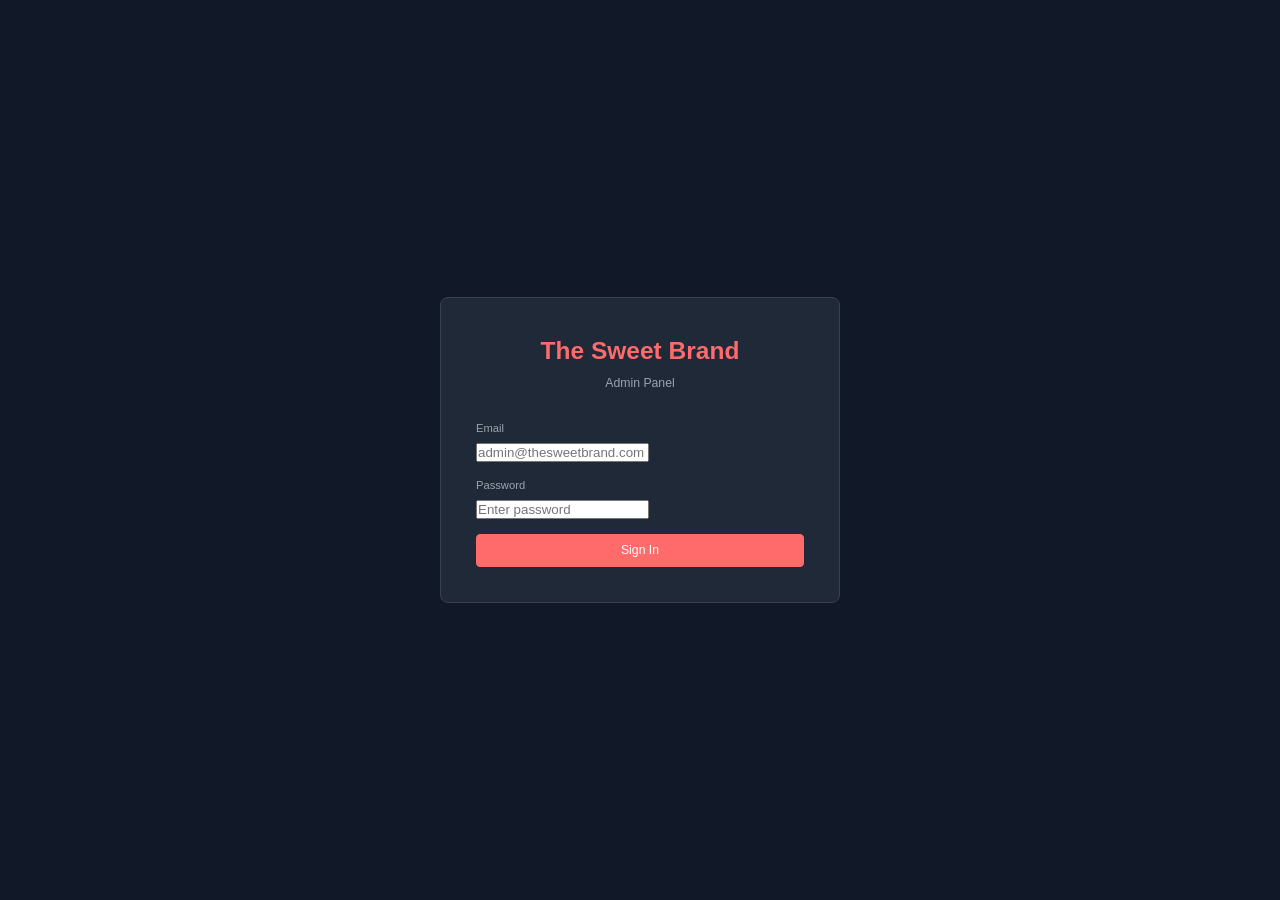
==== admin/index.html @ a12d6ac1 "Initial build: The Sweet Brand — static site + admin panel + CMS Rebuilt from Webflow export as clea" ====
<!DOCTYPE html>
<html lang="en">
<head>
    <meta charset="UTF-8">
    <meta name="viewport" content="width=device-width, initial-scale=1.0">
    <title>The Sweet Brand - Admin Panel</title>
    <link rel="stylesheet" href="editor.css">
    <link rel="icon" href="data:image/svg+xml,<svg xmlns='http://www.w3.org/2000/svg' viewBox='0 0 100 100'><text y='.9em' font-size='90'>&#127856;</text></svg>">
</head>
<body>

    <!-- ============ LOGIN SCREEN ============ -->
    <div id="loginScreen" class="login-screen">
        <div class="login-card">
            <div class="login-logo">
                <h1>The Sweet Brand</h1>
                <p>Admin Panel</p>
            </div>
            <form id="loginForm" autocomplete="off">
                <div class="form-group">
                    <label for="loginEmail">Email</label>
                    <input type="email" id="loginEmail" placeholder="admin@thesweetbrand.com" required>
                </div>
                <div class="form-group">
                    <label for="loginPassword">Password</label>
                    <input type="password" id="loginPassword" placeholder="Enter password" required>
                </div>
                <button type="submit" class="btn btn-primary btn-block" id="loginBtn">Sign In</button>
                <p id="loginError" class="login-error" style="display:none;"></p>
            </form>
        </div>
    </div>

    <!-- ============ ADMIN SHELL ============ -->
    <div id="adminShell" class="admin-shell" style="display:none;">

        <!-- SIDEBAR -->
        <aside id="sidebar" class="sidebar">
            <div class="sidebar-header">
                <h2 class="sidebar-brand">The Sweet Brand</h2>
                <button id="sidebarClose" class="sidebar-close" aria-label="Close sidebar">&times;</button>
            </div>
            <div class="sidebar-user">
                <span id="userDisplay"></span>
                <span id="userRole" class="badge"></span>
            </div>
            <nav class="sidebar-nav">
                <ul>
                    <li><a href="#" data-panel="dashboard" class="nav-link active"><span class="nav-icon">&#9634;</span> Dashboard</a></li>
                    <li><a href="#" data-panel="siteSettings" class="nav-link"><span class="nav-icon">&#9881;</span> Site Settings</a></li>
                    <li class="nav-divider">Sections</li>
                    <li><a href="#" data-panel="hero" class="nav-link"><span class="nav-icon">&#9733;</span> Hero</a></li>
                    <li><a href="#" data-panel="services" class="nav-link"><span class="nav-icon">&#9874;</span> Services</a></li>
                    <li><a href="#" data-panel="projects" class="nav-link"><span class="nav-icon">&#9744;</span> Projects / Work</a></li>
                    <li><a href="#" data-panel="about" class="nav-link"><span class="nav-icon">&#9432;</span> About</a></li>
                    <li><a href="#" data-panel="blog" class="nav-link"><span class="nav-icon">&#9998;</span> Blog</a></li>
                    <li><a href="#" data-panel="faq" class="nav-link"><span class="nav-icon">&#10067;</span> FAQ</a></li>
                    <li><a href="#" data-panel="contact" class="nav-link"><span class="nav-icon">&#9993;</span> Contact</a></li>
                    <li><a href="#" data-panel="cta" class="nav-link"><span class="nav-icon">&#10148;</span> CTA Section</a></li>
                    <li><a href="#" data-panel="marquee" class="nav-link"><span class="nav-icon">&#8646;</span> Marquee</a></li>
                    <li><a href="#" data-panel="newsletter" class="nav-link"><span class="nav-icon">&#9993;</span> Newsletter</a></li>
                    <li><a href="#" data-panel="gallery" class="nav-link"><span class="nav-icon">&#9635;</span> Gallery</a></li>
                    <li><a href="#" data-panel="testimonials" class="nav-link"><span class="nav-icon">&#10077;</span> Testimonials</a></li>
                    <li><a href="#" data-panel="pricing" class="nav-link"><span class="nav-icon">&#36;</span> Pricing</a></li>
                    <li><a href="#" data-panel="team" class="nav-link"><span class="nav-icon">&#9775;</span> Team</a></li>
                    <li><a href="#" data-panel="process" class="nav-link"><span class="nav-icon">&#8634;</span> Process</a></li>
                    <li><a href="#" data-panel="partners" class="nav-link"><span class="nav-icon">&#9822;</span> Partners</a></li>
                    <li class="nav-divider">Advanced</li>
                    <li><a href="#" data-panel="seo" class="nav-link"><span class="nav-icon">&#128270;</span> SEO</a></li>
                    <li><a href="#" data-panel="integrations" class="nav-link"><span class="nav-icon">&#128268;</span> Integrations</a></li>
                    <li><a href="#" data-panel="customCode" class="nav-link"><span class="nav-icon">&#60;/&#62;</span> Custom Code</a></li>
                    <li><a href="#" data-panel="mediaLibrary" class="nav-link"><span class="nav-icon">&#128247;</span> Media Library</a></li>
                    <li class="nav-divider">System</li>
                    <li id="navUserMgmt" style="display:none;"><a href="#" data-panel="userManagement" class="nav-link"><span class="nav-icon">&#128101;</span> User Management</a></li>
                    <li><a href="#" data-panel="domainSettings" class="nav-link"><span class="nav-icon">&#127760;</span> Domain Settings</a></li>
                    <li><a href="#" data-panel="accountSettings" class="nav-link"><span class="nav-icon">&#9881;</span> Account Settings</a></li>
                </ul>
            </nav>
            <div class="sidebar-footer">
                <button id="logoutBtn" class="btn btn-outline btn-sm btn-block">Sign Out</button>
            </div>
        </aside>

        <!-- MAIN AREA -->
        <div class="main-wrapper">
            <!-- TOP BAR -->
            <header class="topbar">
                <button id="menuToggle" class="menu-toggle" aria-label="Toggle menu">&#9776;</button>
                <h3 id="panelTitle" class="topbar-title">Dashboard</h3>
                <div class="topbar-actions">
                    <span id="dirtyIndicator" class="dirty-indicator" style="display:none;">Unsaved changes</span>
                    <button id="revertBtn" class="btn btn-outline btn-sm" style="display:none;">Revert Changes</button>
                    <button id="saveBtn" class="btn btn-primary btn-sm">Save Changes</button>
                </div>
            </header>

            <!-- CONTENT -->
            <main id="mainContent" class="main-content">
                <!-- Panels rendered here by editor.js -->
            </main>
        </div>
    </div>

    <!-- TOAST CONTAINER -->
    <div id="toastContainer" class="toast-container"></div>

    <!-- SCRIPTS -->
    <script src="github-api.js"></script>
    <script src="editor.js"></script>
</body>
</html>
---- admin/editor.css ----
/* ============================================================
   The Sweet Brand - Admin Panel Styles (editor.css)
   Dark-themed admin UI
   ============================================================ */

/* --------------------------------------------------
   Reset & Base
-------------------------------------------------- */
*, *::before, *::after {
    box-sizing: border-box;
    margin: 0;
    padding: 0;
}

:root {
    --bg: #111827;
    --surface: #1f2937;
    --border: #374151;
    --text: #f3f4f6;
    --text-muted: #9ca3af;
    --accent: #ff6b6b;
    --accent-hover: #ff5252;
    --success: #10b981;
    --error: #ef4444;
    --warning: #f59e0b;
    --info: #3b82f6;
    --sidebar-width: 260px;
    --topbar-height: 60px;
    --radius: 8px;
    --radius-sm: 4px;
    --transition: 0.2s ease;
}

html {
    font-size: 14px;
    scroll-behavior: smooth;
}

body {
    font-family: -apple-system, BlinkMacSystemFont, 'Segoe UI', Roboto, 'Helvetica Neue', Arial, sans-serif;
    background: var(--bg);
    color: var(--text);
    line-height: 1.5;
    min-height: 100vh;
    overflow-x: hidden;
}

a {
    color: var(--accent);
    text-decoration: none;
}

a:hover {
    color: var(--accent-hover);
}

/* --------------------------------------------------
   Login Screen
-------------------------------------------------- */
.login-screen {
    display: flex;
    align-items: center;
    justify-content: center;
    min-height: 100vh;
    background: var(--bg);
    padding: 1rem;
}

.login-card {
    background: var(--surface);
    border: 1px solid var(--border);
    border-radius: var(--radius);
    padding: 2.5rem;
    width: 100%;
    max-width: 400px;
}

.login-logo {
    text-align: center;
    margin-bottom: 2rem;
}

.login-logo h1 {
    font-size: 1.75rem;
    color: var(--accent);
    margin-bottom: 0.25rem;
}

.login-logo p {
    color: var(--text-muted);
    font-size: 0.875rem;
}

.login-error {
    color: var(--error);
    font-size: 0.85rem;
    text-align: center;
    margin-top: 1rem;
}

/* --------------------------------------------------
   Admin Shell Layout
-------------------------------------------------- */
.admin-shell {
    display: flex;
    min-height: 100vh;
}

/* --------------------------------------------------
   Sidebar
-------------------------------------------------- */
.sidebar {
    width: var(--sidebar-width);
    background: var(--surface);
    border-right: 1px solid var(--border);
    display: flex;
    flex-direction: column;
    position: fixed;
    left: 0;
    top: 0;
    bottom: 0;
    z-index: 100;
    overflow-y: auto;
    transition: transform var(--transition);
}

.sidebar-header {
    display: flex;
    align-items: center;
    justify-content: space-between;
    padding: 1.25rem 1rem;
    border-bottom: 1px solid var(--border);
}

.sidebar-brand {
    font-size: 1.125rem;
    color: var(--accent);
    font-weight: 700;
}

.sidebar-close {
    display: none;
    background: none;
    border: none;
    color: var(--text-muted);
    font-size: 1.5rem;
    cursor: pointer;
}

.sidebar-user {
    padding: 0.75rem 1rem;
    border-bottom: 1px solid var(--border);
    font-size: 0.85rem;
    color: var(--text-muted);
    display: flex;
    align-items: center;
    gap: 0.5rem;
}

.sidebar-nav {
    flex: 1;
    padding: 0.5rem 0;
    overflow-y: auto;
}

.sidebar-nav ul {
    list-style: none;
}

.sidebar-nav .nav-divider {
    padding: 0.75rem 1rem 0.25rem;
    font-size: 0.7rem;
    text-transform: uppercase;
    letter-spacing: 0.05em;
    color: var(--text-muted);
    font-weight: 600;
}

.nav-link {
    display: flex;
    align-items: center;
    gap: 0.5rem;
    padding: 0.5rem 1rem;
    color: var(--text-muted);
    font-size: 0.875rem;
    transition: all var(--transition);
    border-left: 3px solid transparent;
}

.nav-link:hover {
    color: var(--text);
    background: rgba(255, 255, 255, 0.03);
}

.nav-link.active {
    color: var(--accent);
    background: rgba(255, 107, 107, 0.08);
    border-left-color: var(--accent);
}

.nav-icon {
    font-size: 1rem;
    width: 1.25rem;
    text-align: center;
    flex-shrink: 0;
}

.sidebar-footer {
    padding: 1rem;
    border-top: 1px solid var(--border);
}

/* --------------------------------------------------
   Main Wrapper
-------------------------------------------------- */
.main-wrapper {
    margin-left: var(--sidebar-width);
    flex: 1;
    display: flex;
    flex-direction: column;
    min-height: 100vh;
}

/* --------------------------------------------------
   Top Bar
-------------------------------------------------- */
.topbar {
    height: var(--topbar-height);
    background: var(--surface);
    border-bottom: 1px solid var(--border);
    display: flex;
    align-items: center;
    padding: 0 1.5rem;
    gap: 1rem;
    position: sticky;
    top: 0;
    z-index: 50;
}

.menu-toggle {
    display: none;
    background: none;
    border: none;
    color: var(--text);
    font-size: 1.5rem;
    cursor: pointer;
}

.topbar-title {
    font-size: 1.125rem;
    font-weight: 600;
    flex: 1;
}

.topbar-actions {
    display: flex;
    align-items: center;
    gap: 0.75rem;
}

.dirty-indicator {
    color: var(--warning);
    font-size: 0.8rem;
    font-weight: 500;
}

/* --------------------------------------------------
   Main Content
-------------------------------------------------- */
.main-content {
    padding: 1.5rem;
    flex: 1;
}

/* --------------------------------------------------
   Buttons
-------------------------------------------------- */
.btn {
    display: inline-flex;
    align-items: center;
    justify-content: center;
    gap: 0.375rem;
    padding: 0.6rem 1.25rem;
    font-size: 0.875rem;
    font-weight: 500;
    border-radius: var(--radius-sm);
    border: 1px solid transparent;
    cursor: pointer;
    transition: all var(--transition);
    white-space: nowrap;
    font-family: inherit;
}

.btn:disabled {
    opacity: 0.5;
    cursor: not-allowed;
}

.btn-primary {
    background: var(--accent);
    color: #fff;
    border-color: var(--accent);
}

.btn-primary:hover:not(:disabled) {
    background: var(--accent-hover);
    border-color: var(--accent-hover);
}

.btn-outline {
    background: transparent;
    color: var(--text-muted);
    border-color: var(--border);
}

.btn-outline:hover:not(:disabled) {
    color: var(--text);
    border-color: var(--text-muted);
}

.btn-danger {
    background: var(--error);
    color: #fff;
    border-color: var(--error);
}

.btn-danger:hover:not(:disabled) {
    background: #dc2626;
}

.btn-sm {
    padding: 0.375rem 0.75rem;
    font-size: 0.8rem;
}

.btn-xs {
    padding: 0.2rem 0.5rem;
    font-size: 0.75rem;
}

.btn-block {
    width: 100%;
}

/* --------------------------------------------------
   Badge
-------------------------------------------------- */
.badge {
    display: inline-block;
    padding: 0.15rem 0.5rem;
    font-size: 0.7rem;
    font-weight: 600;
    border-radius: 9999px;
    text-transform: uppercase;
    letter-spacing: 0.03em;
}

.badge-primary {
    background: rgba(255, 107, 107, 0.15);
    color: var(--accent);
}

.badge-default {
    background: rgba(255, 255, 255, 0.08);
    color: var(--text-muted);
}

.badge-success {
    background: rgba(16, 185, 129, 0.15);
    color: var(--success);
}

.badge-danger {
    background: rgba(239, 68, 68, 0.15);
    color: var(--error);
}

/* --------------------------------------------------
   Form Controls
-------------------------------------------------- */
.form-group {
    margin-bottom: 1rem;
}

.form-group label {
    display: block;
    margin-bottom: 0.375rem;
    font-size: 0.8rem;
    font-weight: 500;
    color: var(--text-muted);
}

.form-control {
    width: 100%;
    padding: 0.55rem 0.75rem;
    background: var(--bg);
    border: 1px solid var(--border);
    border-radius: var(--radius-sm);
    color: var(--text);
    font-size: 0.875rem;
    font-family: inherit;
    transition: border-color var(--transition);
}

.form-control:focus {
    outline: none;
    border-color: var(--accent);
    box-shadow: 0 0 0 2px rgba(255, 107, 107, 0.15);
}

.form-control::placeholder {
    color: #4b5563;
}

textarea.form-control {
    resize: vertical;
    min-height: 80px;
}

select.form-control {
    cursor: pointer;
    appearance: none;
    background-image: url("data:image/svg+xml,%3Csvg xmlns='http://www.w3.org/2000/svg' width='12' height='12' viewBox='0 0 12 12'%3E%3Cpath fill='%239ca3af' d='M6 8L1 3h10z'/%3E%3C/svg%3E");
    background-repeat: no-repeat;
    background-position: right 0.75rem center;
    padding-right: 2rem;
}

.form-control-sm {
    padding: 0.3rem 0.5rem;
    font-size: 0.8rem;
}

/* Toggle */
.form-toggle label {
    display: inline-flex;
    align-items: center;
    gap: 0.5rem;
    cursor: pointer;
    font-size: 0.875rem;
    color: var(--text);
}

.form-toggle input[type="checkbox"] {
    display: none;
}

.toggle-slider {
    position: relative;
    width: 40px;
    height: 22px;
    background: var(--border);
    border-radius: 11px;
    transition: background var(--transition);
    flex-shrink: 0;
}

.toggle-slider::after {
    content: '';
    position: absolute;
    width: 18px;
    height: 18px;
    background: #fff;
    border-radius: 50%;
    top: 2px;
    left: 2px;
    transition: transform var(--transition);
}

.form-toggle input:checked + .toggle-slider {
    background: var(--accent);
}

.form-toggle input:checked + .toggle-slider::after {
    transform: translateX(18px);
}

/* Character counter */
.char-counter {
    float: right;
    font-size: 0.7rem;
    color: var(--text-muted);
    font-weight: 400;
}

.char-counter.over-limit {
    color: var(--error);
    font-weight: 600;
}

/* Color field */
.color-field {
    display: flex;
    align-items: center;
    gap: 0.5rem;
}

.color-field input[type="color"] {
    width: 40px;
    height: 36px;
    border: 1px solid var(--border);
    border-radius: var(--radius-sm);
    background: var(--bg);
    cursor: pointer;
    padding: 2px;
}

.color-field .color-text {
    width: 120px;
}

/* --------------------------------------------------
   Image field
-------------------------------------------------- */
.image-field {
    border: 1px solid var(--border);
    border-radius: var(--radius-sm);
    padding: 0.75rem;
    background: var(--bg);
}

.img-preview-wrap {
    margin-bottom: 0.5rem;
}

.img-preview {
    max-width: 100%;
    max-height: 160px;
    border-radius: var(--radius-sm);
    display: block;
}

.img-placeholder {
    width: 100%;
    height: 80px;
    display: flex;
    align-items: center;
    justify-content: center;
    background: var(--surface);
    border-radius: var(--radius-sm);
    color: var(--text-muted);
    font-size: 0.8rem;
}

.image-field-actions {
    display: flex;
    gap: 0.5rem;
    align-items: center;
}

.image-field-actions .form-control {
    flex: 1;
}

.upload-btn {
    cursor: pointer;
}

/* --------------------------------------------------
   Rich Text Editor
-------------------------------------------------- */
.rich-editor-toolbar {
    display: flex;
    gap: 2px;
    padding: 0.375rem;
    background: var(--surface);
    border: 1px solid var(--border);
    border-bottom: none;
    border-radius: var(--radius-sm) var(--radius-sm) 0 0;
    flex-wrap: wrap;
}

.rte-btn {
    background: transparent;
    border: 1px solid transparent;
    color: var(--text-muted);
    padding: 0.25rem 0.5rem;
    cursor: pointer;
    border-radius: 3px;
    font-size: 0.8rem;
    font-family: inherit;
    transition: all var(--transition);
}

.rte-btn:hover {
    background: var(--border);
    color: var(--text);
}

.rich-editor {
    min-height: 200px;
    padding: 0.75rem;
    background: var(--bg);
    border: 1px solid var(--border);
    border-radius: 0 0 var(--radius-sm) var(--radius-sm);
    color: var(--text);
    font-size: 0.875rem;
    line-height: 1.6;
    outline: none;
    overflow-y: auto;
}

.rich-editor:focus {
    border-color: var(--accent);
}

.rich-editor h2, .rich-editor h3 {
    margin: 0.5rem 0;
}

.rich-editor ul, .rich-editor ol {
    margin-left: 1.5rem;
}

.rich-editor a {
    color: var(--accent);
}

/* --------------------------------------------------
   Panel Cards
-------------------------------------------------- */
.panel-card {
    background: var(--surface);
    border: 1px solid var(--border);
    border-radius: var(--radius);
    margin-bottom: 1.5rem;
}

.panel-card-header {
    display: flex;
    align-items: center;
    justify-content: space-between;
    padding: 1rem 1.25rem;
    border-bottom: 1px solid var(--border);
    flex-wrap: wrap;
    gap: 0.5rem;
}

.panel-card-header h3 {
    font-size: 1rem;
    font-weight: 600;
}

.panel-card-header h4 {
    font-size: 0.9rem;
    font-weight: 600;
}

.panel-card-body {
    padding: 1.25rem;
}

.panel-description {
    color: var(--text-muted);
    font-size: 0.85rem;
    margin-bottom: 1rem;
}

/* --------------------------------------------------
   Repeater sections
-------------------------------------------------- */
.repeater-section {
    margin-top: 1rem;
}

.repeater-header {
    display: flex;
    align-items: center;
    justify-content: space-between;
    margin-bottom: 0.75rem;
}

.repeater-header h4 {
    font-size: 0.9rem;
    color: var(--text);
}

.repeater-items {
    display: flex;
    flex-direction: column;
    gap: 0.75rem;
}

.repeater-item {
    border: 1px solid var(--border);
    border-radius: var(--radius-sm);
    background: var(--bg);
}

.repeater-item-header {
    display: flex;
    align-items: center;
    justify-content: space-between;
    padding: 0.5rem 0.75rem;
    background: rgba(255, 255, 255, 0.02);
    border-bottom: 1px solid var(--border);
    cursor: grab;
}

.repeater-item-title {
    font-size: 0.8rem;
    font-weight: 600;
    color: var(--text-muted);
}

.repeater-item-actions {
    display: flex;
    gap: 0.25rem;
}

.repeater-item-body {
    padding: 0.75rem;
}

/* --------------------------------------------------
   Dashboard
-------------------------------------------------- */
.dashboard-grid {
    display: grid;
    grid-template-columns: repeat(auto-fill, minmax(220px, 1fr));
    gap: 1rem;
}

.dash-card {
    background: var(--surface);
    border: 1px solid var(--border);
    border-radius: var(--radius);
    padding: 1.25rem;
    display: flex;
    align-items: center;
    gap: 1rem;
}

.dash-card-icon {
    font-size: 2rem;
    width: 50px;
    height: 50px;
    display: flex;
    align-items: center;
    justify-content: center;
    background: rgba(255, 107, 107, 0.1);
    border-radius: var(--radius);
    flex-shrink: 0;
}

.dash-card-info h4 {
    font-size: 0.75rem;
    color: var(--text-muted);
    text-transform: uppercase;
    letter-spacing: 0.03em;
    margin-bottom: 0.15rem;
}

.dash-card-info p {
    font-size: 1rem;
    font-weight: 600;
}

.quick-actions {
    display: flex;
    flex-wrap: wrap;
    gap: 0.5rem;
}

/* --------------------------------------------------
   Data table
-------------------------------------------------- */
.data-table {
    width: 100%;
    border-collapse: collapse;
}

.data-table th,
.data-table td {
    padding: 0.6rem 0.75rem;
    text-align: left;
    border-bottom: 1px solid var(--border);
    font-size: 0.85rem;
}

.data-table th {
    color: var(--text-muted);
    font-weight: 600;
    font-size: 0.75rem;
    text-transform: uppercase;
    letter-spacing: 0.03em;
}

.data-table tr:hover td {
    background: rgba(255, 255, 255, 0.02);
}

/* --------------------------------------------------
   Media Library
-------------------------------------------------- */
.media-actions {
    display: flex;
    align-items: center;
    gap: 0.5rem;
}

.media-grid {
    display: grid;
    grid-template-columns: repeat(auto-fill, minmax(160px, 1fr));
    gap: 1rem;
}

.media-item {
    border: 1px solid var(--border);
    border-radius: var(--radius-sm);
    overflow: hidden;
    background: var(--bg);
    transition: border-color var(--transition);
}

.media-item:hover {
    border-color: var(--accent);
}

.media-preview {
    height: 120px;
    display: flex;
    align-items: center;
    justify-content: center;
    background: rgba(0, 0, 0, 0.2);
    overflow: hidden;
}

.media-thumb {
    width: 100%;
    height: 100%;
    object-fit: cover;
}

.media-file-icon {
    font-size: 2.5rem;
    color: var(--text-muted);
}

.media-info {
    padding: 0.5rem;
}

.media-name {
    display: block;
    font-size: 0.75rem;
    color: var(--text-muted);
    white-space: nowrap;
    overflow: hidden;
    text-overflow: ellipsis;
    margin-bottom: 0.375rem;
}

.media-item-actions {
    display: flex;
    gap: 0.25rem;
}

/* --------------------------------------------------
   Modal
-------------------------------------------------- */
.modal {
    position: fixed;
    top: 0;
    left: 0;
    right: 0;
    bottom: 0;
    background: rgba(0, 0, 0, 0.6);
    display: flex;
    align-items: center;
    justify-content: center;
    z-index: 200;
    padding: 1rem;
}

.modal-content {
    background: var(--surface);
    border: 1px solid var(--border);
    border-radius: var(--radius);
    width: 100%;
    max-width: 480px;
    max-height: 90vh;
    overflow-y: auto;
}

.modal-header {
    display: flex;
    align-items: center;
    justify-content: space-between;
    padding: 1rem 1.25rem;
    border-bottom: 1px solid var(--border);
}

.modal-header h3 {
    font-size: 1rem;
}

.modal-close {
    background: none;
    border: none;
    color: var(--text-muted);
    font-size: 1.5rem;
    cursor: pointer;
}

.modal-body {
    padding: 1.25rem;
}

.modal-footer {
    padding: 1rem 1.25rem;
    border-top: 1px solid var(--border);
    display: flex;
    justify-content: flex-end;
    gap: 0.5rem;
}

/* --------------------------------------------------
   Info box
-------------------------------------------------- */
.info-box {
    background: rgba(59, 130, 246, 0.08);
    border: 1px solid rgba(59, 130, 246, 0.2);
    border-radius: var(--radius-sm);
    padding: 1rem;
    margin: 1rem 0;
    font-size: 0.85rem;
    color: var(--text-muted);
}

.info-box h4 {
    color: var(--info);
    margin-bottom: 0.5rem;
    font-size: 0.9rem;
}

.info-box ol, .info-box ul {
    margin-left: 1.25rem;
    margin-top: 0.5rem;
}

.info-box li {
    margin-bottom: 0.3rem;
}

.info-box code {
    background: rgba(255, 255, 255, 0.06);
    padding: 0.1rem 0.3rem;
    border-radius: 3px;
    font-size: 0.8rem;
    color: var(--accent);
}

/* --------------------------------------------------
   Toast Notifications
-------------------------------------------------- */
.toast-container {
    position: fixed;
    top: 1rem;
    right: 1rem;
    z-index: 9999;
    display: flex;
    flex-direction: column;
    gap: 0.5rem;
    pointer-events: none;
}

.toast {
    padding: 0.75rem 1.25rem;
    border-radius: var(--radius-sm);
    font-size: 0.85rem;
    font-weight: 500;
    color: #fff;
    pointer-events: auto;
    opacity: 0;
    transform: translateX(100%);
    transition: all 0.3s ease;
    max-width: 380px;
    box-shadow: 0 4px 12px rgba(0, 0, 0, 0.3);
}

.toast.show {
    opacity: 1;
    transform: translateX(0);
}

.toast-success {
    background: var(--success);
}

.toast-error {
    background: var(--error);
}

.toast-warning {
    background: var(--warning);
    color: #000;
}

.toast-info {
    background: var(--info);
}

/* --------------------------------------------------
   Loading
-------------------------------------------------- */
.loading-text {
    color: var(--text-muted);
    text-align: center;
    padding: 2rem;
    font-size: 0.9rem;
}

/* --------------------------------------------------
   Scrollbar
-------------------------------------------------- */
::-webkit-scrollbar {
    width: 6px;
    height: 6px;
}

::-webkit-scrollbar-track {
    background: transparent;
}

::-webkit-scrollbar-thumb {
    background: var(--border);
    border-radius: 3px;
}

::-webkit-scrollbar-thumb:hover {
    background: #4b5563;
}

/* --------------------------------------------------
   Responsive: Mobile
-------------------------------------------------- */
@media (max-width: 768px) {
    .sidebar {
        transform: translateX(-100%);
    }

    .sidebar.open {
        transform: translateX(0);
        box-shadow: 4px 0 24px rgba(0, 0, 0, 0.5);
    }

    .sidebar-close {
        display: block;
    }

    .main-wrapper {
        margin-left: 0;
    }

    .menu-toggle {
        display: block;
    }

    .topbar-actions {
        flex-wrap: wrap;
    }

    .topbar {
        padding: 0 0.75rem;
    }

    .main-content {
        padding: 1rem;
    }

    .dashboard-grid {
        grid-template-columns: 1fr;
    }

    .media-grid {
        grid-template-columns: repeat(auto-fill, minmax(120px, 1fr));
    }

    .panel-card-header {
        flex-direction: column;
        align-items: flex-start;
    }

    .repeater-item-header {
        flex-direction: column;
        align-items: flex-start;
        gap: 0.375rem;
    }

    .data-table {
        display: block;
        overflow-x: auto;
    }

    .media-actions {
        flex-direction: column;
        align-items: stretch;
    }

    .media-actions .form-control {
        width: 100% !important;
    }

    .modal-content {
        max-width: 100%;
    }
}

/* --------------------------------------------------
   Responsive: Tablet
-------------------------------------------------- */
@media (min-width: 769px) and (max-width: 1024px) {
    :root {
        --sidebar-width: 220px;
    }

    .nav-link {
        font-size: 0.8rem;
        padding: 0.4rem 0.75rem;
    }
}

/* --------------------------------------------------
   Print (hide admin UI)
-------------------------------------------------- */
@media print {
    .sidebar, .topbar, .toast-container {
        display: none !important;
    }

    .main-wrapper {
        margin-left: 0;
    }
}
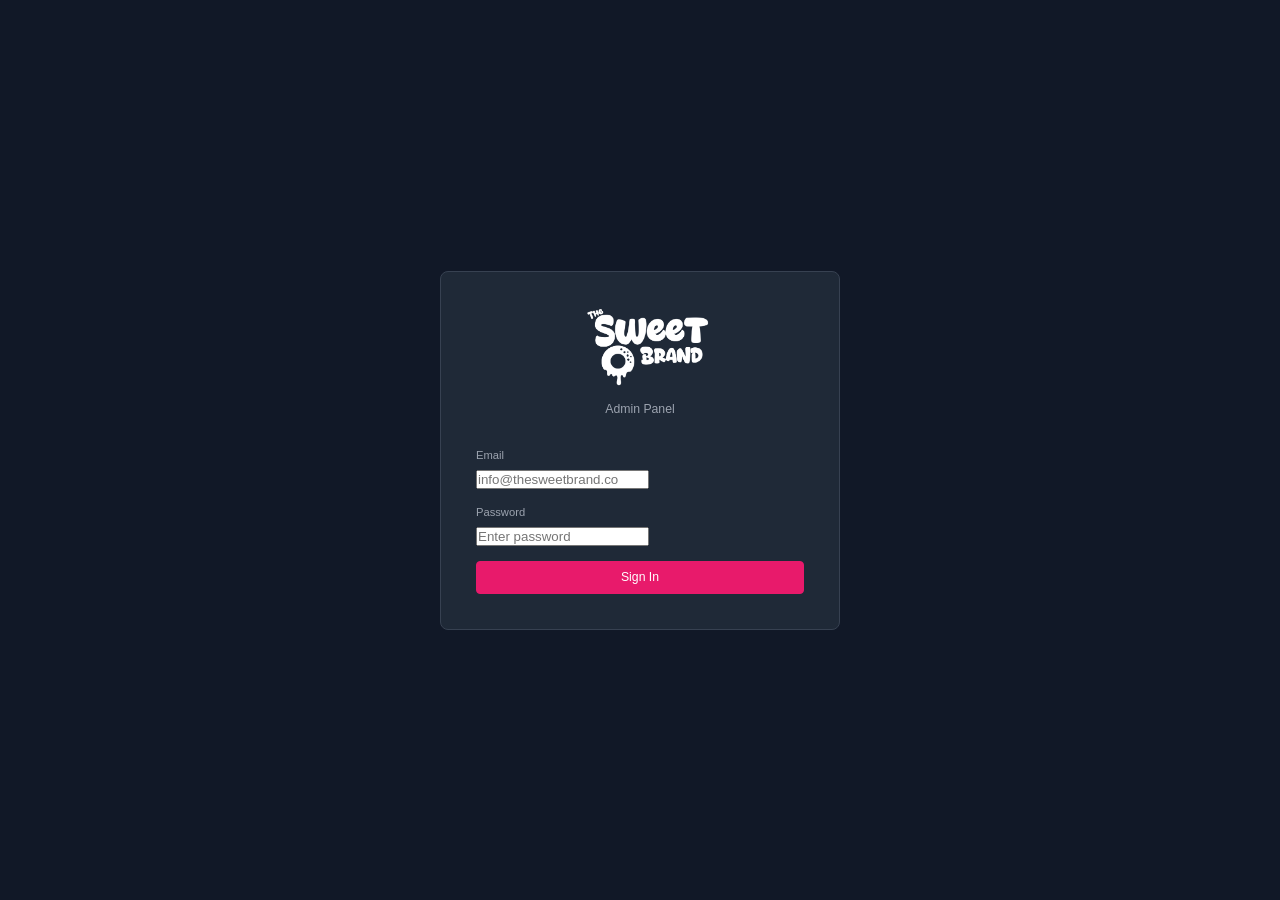
==== commit c47fe515: "Fix admin login, remove contact CTA, add logo to admin - Updated password hash for correct credentia" ====
--- a/admin/index.html
+++ b/admin/index.html
@@ -13,13 +13,13 @@
     <div id="loginScreen" class="login-screen">
         <div class="login-card">
             <div class="login-logo">
-                <h1>The Sweet Brand</h1>
+                <img src="../images/sweet-brand-logo.png" alt="The Sweet Brand" style="width:140px;margin:0 auto 12px;display:block;filter:brightness(0) invert(1);">
                 <p>Admin Panel</p>
             </div>
             <form id="loginForm" autocomplete="off">
                 <div class="form-group">
                     <label for="loginEmail">Email</label>
-                    <input type="email" id="loginEmail" placeholder="admin@thesweetbrand.com" required>
+                    <input type="email" id="loginEmail" placeholder="info@thesweetbrand.co" required>
                 </div>
                 <div class="form-group">
                     <label for="loginPassword">Password</label>
--- a/admin/editor.css
+++ b/admin/editor.css
@@ -18,8 +18,8 @@
     --border: #374151;
     --text: #f3f4f6;
     --text-muted: #9ca3af;
-    --accent: #ff6b6b;
-    --accent-hover: #ff5252;
+    --accent: #e81a6b;
+    --accent-hover: #ff2d7f;
     --success: #10b981;
     --error: #ef4444;
     --warning: #f59e0b;
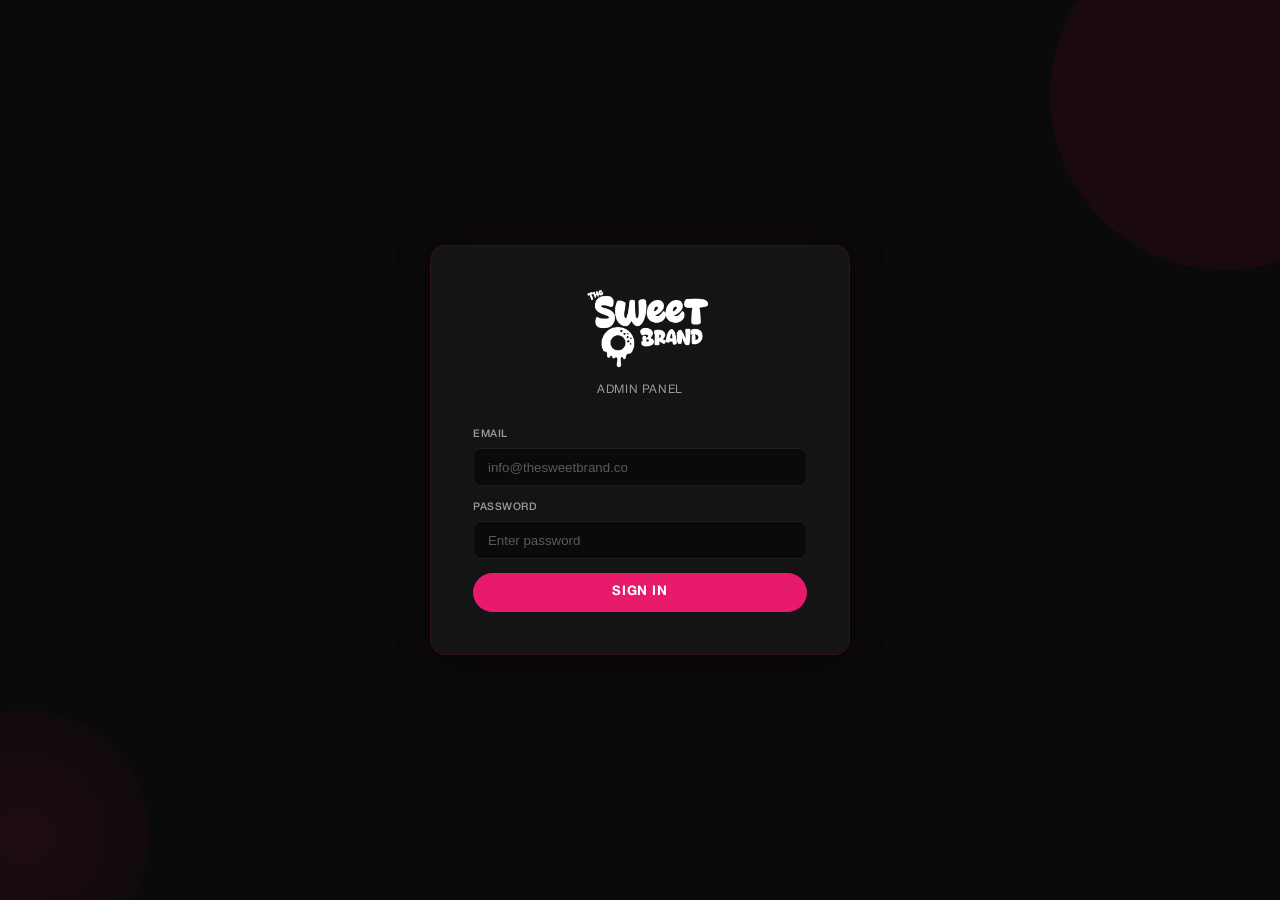
==== commit a32ea174: "Admin login matches main site design - Charcoal black (#0a0a0a) background matching main site - Floa" ====
--- a/admin/index.html
+++ b/admin/index.html
@@ -4,8 +4,9 @@
     <meta charset="UTF-8">
     <meta name="viewport" content="width=device-width, initial-scale=1.0">
     <title>The Sweet Brand - Admin Panel</title>
+    <link rel="stylesheet" href="../css/tokens.css">
     <link rel="stylesheet" href="editor.css">
-    <link rel="icon" href="data:image/svg+xml,<svg xmlns='http://www.w3.org/2000/svg' viewBox='0 0 100 100'><text y='.9em' font-size='90'>&#127856;</text></svg>">
+    <link rel="icon" type="image/png" href="../images/favicon.png">
 </head>
 <body>
 
--- a/css/tokens.css
+++ b/css/tokens.css
@@ -0,0 +1,148 @@
+/* ============================================
+   DESIGN TOKENS — The Sweet Brand
+   Dark-dominant with Electric Coral accent
+   ============================================ */
+
+:root {
+  /* ---- Colors — Charcoal Black + Neon Coral ---- */
+  --color-bg-primary: #0a0a0a;
+  --color-bg-surface: #141414;
+  --color-bg-elevated: #1e1e1e;
+  --color-bg-light: #f5f0eb;
+  --color-bg-white: #ffffff;
+
+  --color-accent: #e81a6b;
+  --color-accent-hover: #ff2d7f;
+  --color-accent-glow: rgba(232, 26, 107, 0.18);
+  --color-accent-dark: #c4155a;
+
+  --color-text-primary: #f0f0f0;
+  --color-text-secondary: #9a9a9a;
+  --color-text-muted: #5a5a5a;
+  --color-text-dark: #0a0a0a;
+  --color-text-on-accent: #ffffff;
+
+  --color-border: rgba(255, 255, 255, 0.06);
+  --color-border-light: rgba(255, 255, 255, 0.12);
+  --color-border-accent: rgba(232, 26, 107, 0.3);
+
+  --color-overlay: rgba(10, 10, 10, 0.9);
+  --color-glass: rgba(20, 20, 20, 0.6);
+
+  /* ---- Gradients ---- */
+  --gradient-accent: linear-gradient(135deg, #e81a6b 0%, #ff2d7f 100%);
+  --gradient-dark: linear-gradient(180deg, #0a0a0a 0%, #141414 100%);
+  --gradient-glass: linear-gradient(135deg, rgba(255,255,255,0.04) 0%, rgba(255,255,255,0.01) 100%);
+  --gradient-glow: radial-gradient(circle at 50% 50%, rgba(232,26,107,0.1) 0%, transparent 70%);
+
+  /* ---- Typography ---- */
+  --font-primary: 'Helvetica Neue', 'Helvetica', Arial, sans-serif;
+  --font-mono: 'SF Mono', 'Fira Code', 'Consolas', monospace;
+
+  --fw-regular: 400;
+  --fw-medium: 500;
+  --fw-bold: 700;
+
+  --fs-xs: clamp(0.75rem, 0.7rem + 0.25vw, 0.8125rem);
+  --fs-sm: clamp(0.8125rem, 0.75rem + 0.3vw, 0.9375rem);
+  --fs-base: clamp(0.9375rem, 0.875rem + 0.3vw, 1.0625rem);
+  --fs-md: clamp(1.0625rem, 0.95rem + 0.5vw, 1.25rem);
+  --fs-lg: clamp(1.25rem, 1.1rem + 0.75vw, 1.75rem);
+  --fs-xl: clamp(1.75rem, 1.5rem + 1.25vw, 2.5rem);
+  --fs-2xl: clamp(2.25rem, 1.75rem + 2.5vw, 3.75rem);
+  --fs-3xl: clamp(3rem, 2rem + 5vw, 6rem);
+  --fs-display: clamp(3.5rem, 2.5rem + 5vw, 8rem);
+
+  --lh-tight: 1.1;
+  --lh-snug: 1.25;
+  --lh-normal: 1.5;
+  --lh-relaxed: 1.7;
+
+  --ls-tight: -0.03em;
+  --ls-normal: 0;
+  --ls-wide: 0.05em;
+  --ls-wider: 0.1em;
+
+  /* ---- Spacing ---- */
+  --space-xs: 0.25rem;
+  --space-sm: 0.5rem;
+  --space-md: 1rem;
+  --space-lg: 1.5rem;
+  --space-xl: 2rem;
+  --space-2xl: 3rem;
+  --space-3xl: 4rem;
+  --space-4xl: 6rem;
+  --space-5xl: 8rem;
+  --space-6xl: 12rem;
+
+  --section-padding: clamp(4rem, 8vw, 8rem);
+
+  /* ---- Layout ---- */
+  --container-max: 1280px;
+  --container-narrow: 800px;
+  --container-wide: 1440px;
+  --container-padding: clamp(1.25rem, 4vw, 2.5rem);
+
+  /* ---- Borders ---- */
+  --radius-sm: 0.375rem;
+  --radius-md: 0.625rem;
+  --radius-lg: 1rem;
+  --radius-xl: 1.5rem;
+  --radius-2xl: 2rem;
+  --radius-full: 9999px;
+
+  /* ---- Shadows ---- */
+  --shadow-sm: 0 1px 3px rgba(0, 0, 0, 0.3);
+  --shadow-md: 0 4px 12px rgba(0, 0, 0, 0.4);
+  --shadow-lg: 0 8px 30px rgba(0, 0, 0, 0.5);
+  --shadow-glow: 0 0 30px rgba(232, 26, 107, 0.2);
+  --shadow-glow-lg: 0 0 60px rgba(232, 26, 107, 0.25);
+
+  /* ---- Z-index ---- */
+  --z-base: 1;
+  --z-dropdown: 10;
+  --z-sticky: 50;
+  --z-overlay: 100;
+  --z-modal: 200;
+  --z-toast: 300;
+  --z-cursor: 9999;
+
+  /* ---- Transitions ---- */
+  --ease-out: cubic-bezier(0.16, 1, 0.3, 1);
+  --ease-in-out: cubic-bezier(0.65, 0, 0.35, 1);
+  --ease-spring: cubic-bezier(0.34, 1.56, 0.64, 1);
+  --duration-fast: 150ms;
+  --duration-normal: 300ms;
+  --duration-slow: 500ms;
+  --duration-slower: 800ms;
+
+  /* ---- Breakpoints (for reference, use in media queries) ---- */
+  /* --bp-sm: 480px;   */
+  /* --bp-md: 768px;   */
+  /* --bp-lg: 1024px;  */
+  /* --bp-xl: 1280px;  */
+  /* --bp-2xl: 1440px; */
+}
+
+/* ---- Font Faces ---- */
+@font-face {
+  font-family: 'Helvetica Neue';
+  src: url('../fonts/HelveticaNeueRoman.otf') format('opentype');
+  font-weight: 400;
+  font-style: normal;
+  font-display: swap;
+}
+@font-face {
+  font-family: 'Helvetica Neue';
+  src: url('../fonts/HelveticaNeueMedium.otf') format('opentype');
+  font-weight: 500;
+  font-style: normal;
+  font-display: swap;
+}
+@font-face {
+  font-family: 'Helvetica Neue';
+  src: url('../fonts/HelveticaNeueBold.otf') format('opentype');
+  font-weight: 700;
+  font-style: normal;
+  font-display: swap;
+}
--- a/admin/editor.css
+++ b/admin/editor.css
@@ -13,11 +13,11 @@
 }
 
 :root {
-    --bg: #111827;
-    --surface: #1f2937;
-    --border: #374151;
-    --text: #f3f4f6;
-    --text-muted: #9ca3af;
+    --bg: #0a0a0a;
+    --surface: #141414;
+    --border: #1e1e1e;
+    --text: #f0f0f0;
+    --text-muted: #9a9a9a;
     --accent: #e81a6b;
     --accent-hover: #ff2d7f;
     --success: #10b981;
@@ -37,7 +37,7 @@
 }
 
 body {
-    font-family: -apple-system, BlinkMacSystemFont, 'Segoe UI', Roboto, 'Helvetica Neue', Arial, sans-serif;
+    font-family: 'Helvetica Neue', 'Helvetica', Arial, sans-serif;
     background: var(--bg);
     color: var(--text);
     line-height: 1.5;
@@ -55,24 +55,58 @@
 }
 
 /* --------------------------------------------------
-   Login Screen
+   Login Screen — Matches main site design
 -------------------------------------------------- */
 .login-screen {
     display: flex;
     align-items: center;
     justify-content: center;
     min-height: 100vh;
-    background: var(--bg);
+    background: #0a0a0a;
     padding: 1rem;
+    position: relative;
+    overflow: hidden;
+}
+.login-screen::before {
+    content: '';
+    position: absolute;
+    width: 350px;
+    height: 350px;
+    border-radius: 50%;
+    background: #e81a6b;
+    opacity: 0.07;
+    top: -80px;
+    right: -120px;
+    animation: loginFloat 8s ease-in-out infinite;
+}
+.login-screen::after {
+    content: '';
+    position: absolute;
+    width: 250px;
+    height: 250px;
+    border-radius: 50%;
+    background: radial-gradient(circle, #e81a6b 0%, #6b0f38 60%, transparent 100%);
+    opacity: 0.09;
+    bottom: -60px;
+    left: -100px;
+    animation: loginFloat 10s ease-in-out infinite reverse;
+}
+@keyframes loginFloat {
+    0%, 100% { transform: translateY(0); }
+    50% { transform: translateY(-20px); }
 }
 
 .login-card {
-    background: var(--surface);
-    border: 1px solid var(--border);
-    border-radius: var(--radius);
-    padding: 2.5rem;
+    background: #141414;
+    border: 1px solid rgba(232, 26, 107, 0.12);
+    border-radius: 16px;
+    padding: 3rem;
     width: 100%;
-    max-width: 400px;
+    max-width: 420px;
+    position: relative;
+    z-index: 1;
+    box-shadow: 0 8px 30px rgba(0, 0, 0, 0.5),
+                0 0 60px rgba(232, 26, 107, 0.05);
 }
 
 .login-logo {
@@ -88,7 +122,49 @@
 
 .login-logo p {
     color: var(--text-muted);
-    font-size: 0.875rem;
+    font-size: 0.85rem;
+    letter-spacing: 0.05em;
+    text-transform: uppercase;
+}
+
+.login-card .form-group label {
+    text-transform: uppercase;
+    letter-spacing: 0.05em;
+    font-size: 0.75rem;
+}
+
+.login-card input {
+    background: #0a0a0a;
+    border: 1px solid #1e1e1e;
+    border-radius: 8px;
+    padding: 0.75rem 1rem;
+    color: var(--text);
+    width: 100%;
+    font-size: 0.95rem;
+    transition: border-color 0.2s;
+}
+.login-card input:focus {
+    outline: none;
+    border-color: var(--accent);
+    box-shadow: 0 0 0 3px rgba(232, 26, 107, 0.1);
+}
+.login-card input::placeholder {
+    color: #5a5a5a;
+}
+
+.login-card .btn-primary {
+    background: var(--accent);
+    border-radius: 999px;
+    padding: 0.85rem;
+    font-size: 0.95rem;
+    font-weight: 700;
+    letter-spacing: 0.05em;
+    text-transform: uppercase;
+    transition: all 0.2s;
+}
+.login-card .btn-primary:hover {
+    background: var(--accent-hover);
+    box-shadow: 0 0 20px rgba(232, 26, 107, 0.3);
 }
 
 .login-error {
